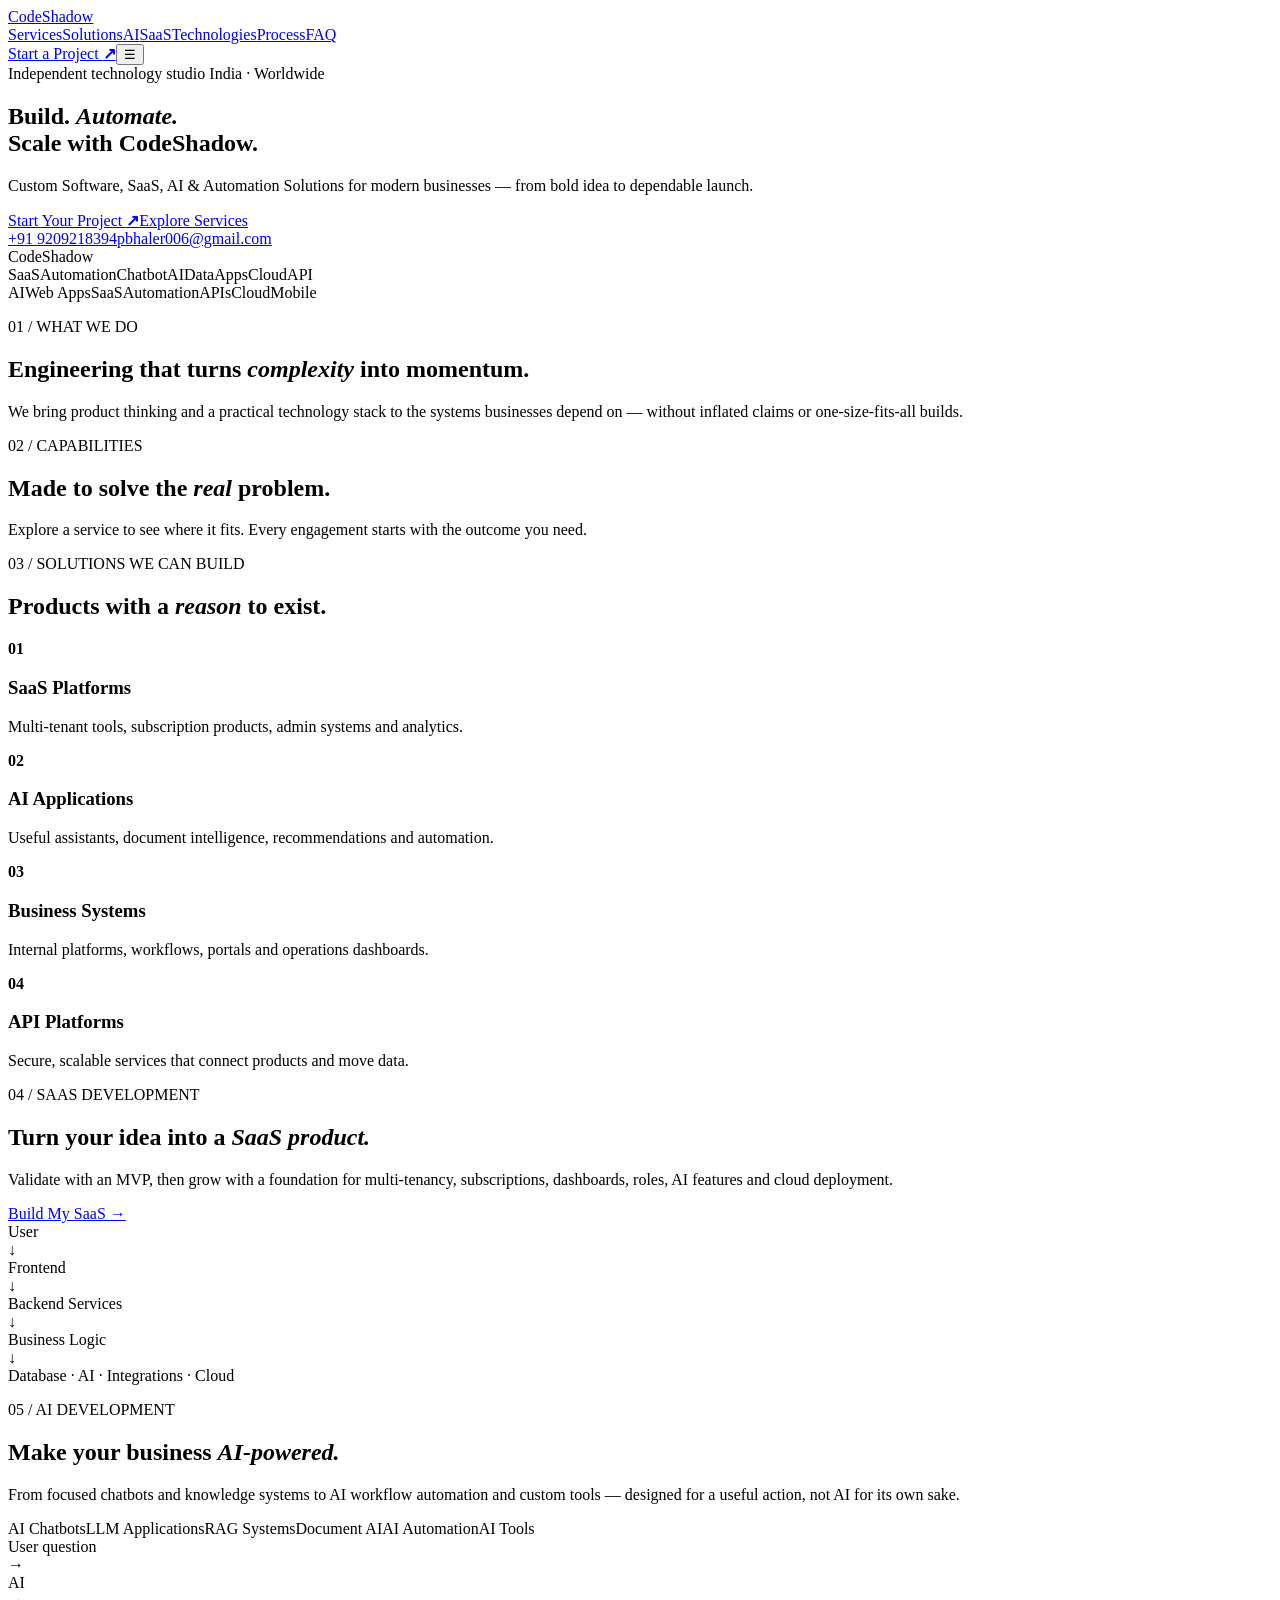
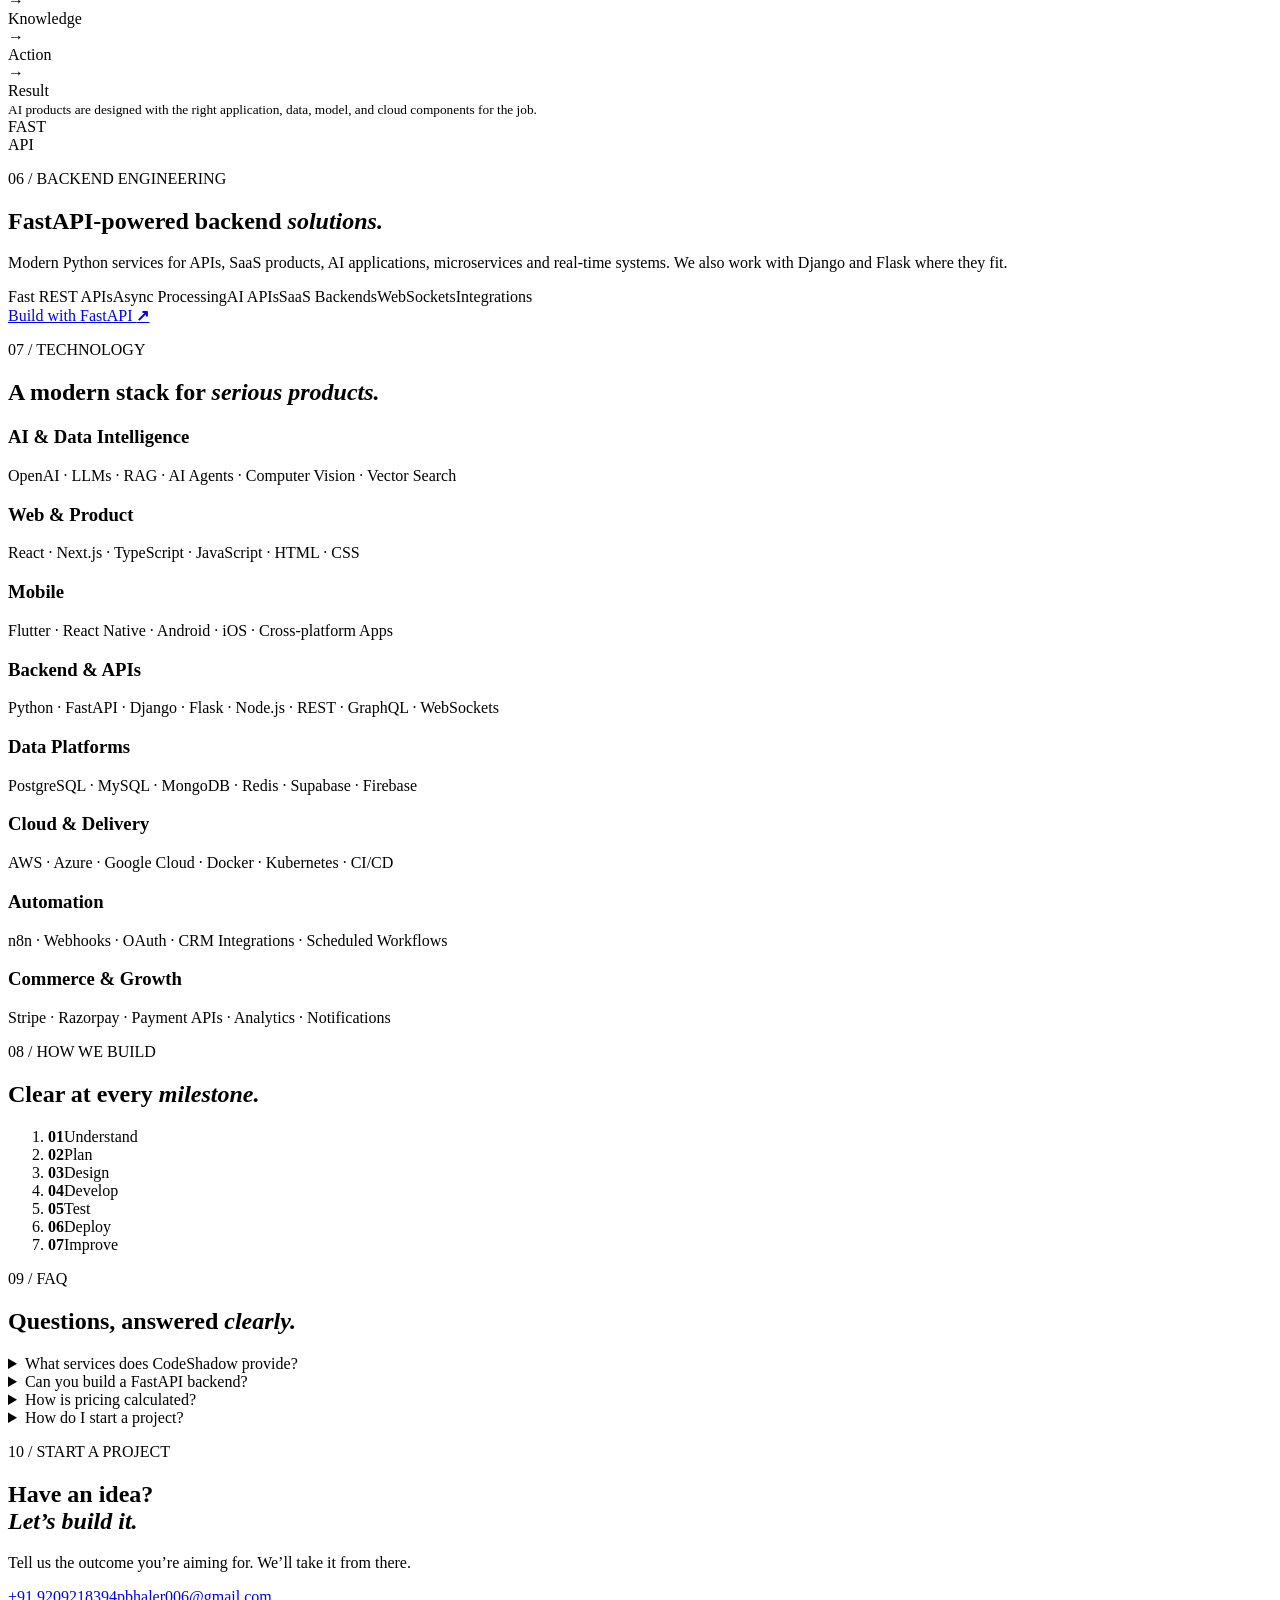
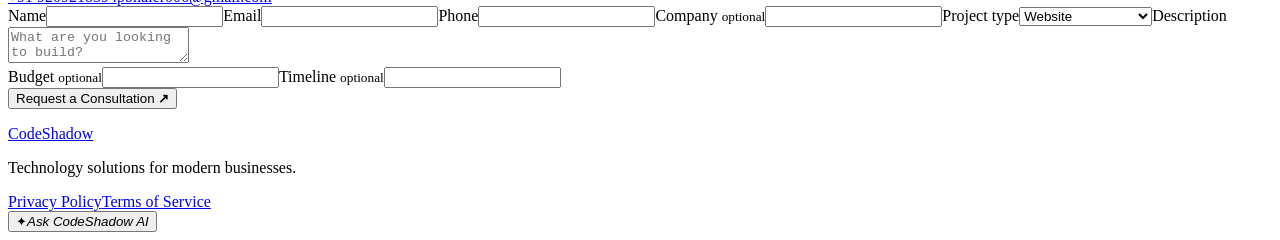
==== app/templates/index.html @ 3d5a8b01 "initial file upload" ====
<!doctype html>
<html lang="en"><head><meta charset="utf-8"><meta name="viewport" content="width=device-width,initial-scale=1"><meta name="description" content="CodeShadow builds custom software, SaaS products, AI applications, FastAPI backends, APIs and automation."><link rel="canonical" href="https://codeshadow.in/"><meta property="og:title" content="CodeShadow — Build. Automate. Scale."><meta property="og:description" content="Custom Software, SaaS, AI & Automation Solutions for Modern Businesses."><meta property="og:type" content="website"><meta property="og:url" content="https://codeshadow.in/"><meta name="twitter:card" content="summary_large_image"><meta name="theme-color" content="#080b15"><link rel="stylesheet" href="/static/css/site.css"><link rel="stylesheet" href="/static/css/ecosystem.css"><title>CodeShadow | Software, SaaS, AI & FastAPI Development</title><script type="application/ld+json">{"@context":"https://schema.org","@type":"Organization","name":"CodeShadow","url":"https://codeshadow.in","email":"pbhaler006@gmail.com","telephone":"+91 9209218394","description":"Technology solutions for modern businesses."}</script></head>
<body>
<div class="noise"></div><header id="top"><a class="brand" href="#home" aria-label="CodeShadow home"><i></i>Code<span>Shadow</span></a><nav aria-label="Main navigation"><a href="#services">Services</a><a href="#solutions">Solutions</a><a href="#ai">AI</a><a href="#saas">SaaS</a><a href="#tech">Technologies</a><a href="#process">Process</a><a href="#faq">FAQ</a></nav><a class="nav-cta" href="#contact">Start a Project <b>↗</b></a><button class="menu" aria-label="Open navigation">☰</button></header>
<main id="home"><section class="hero section"><div class="eyebrow">Independent technology studio <span></span> India · Worldwide</div><div class="hero-grid"><div><h1>Build. <em>Automate.</em><br>Scale with <span>CodeShadow.</span></h1><p class="lead">Custom Software, SaaS, AI & Automation Solutions for modern businesses — from bold idea to dependable launch.</p><div class="hero-actions"><a class="button primary" href="#contact">Start Your Project <b>↗</b></a><a class="button ghost" href="#services">Explore Services</a></div><div class="contact-mini"><a href="tel:+919209218394">+91 9209218394</a><a href="mailto:pbhaler006@gmail.com">pbhaler006@gmail.com</a></div></div><div class="network" aria-label="CodeShadow technology ecosystem illustration"><div class="orb core">Code<span>Shadow</span></div><div class="orbit o1"></div><div class="orbit o2"></div><div class="orbit o3"></div><span class="planet-track pt1"><span class="node">SaaS</span></span><span class="planet-track pt2"><span class="node">Automation</span></span><span class="planet-track pt3"><span class="node">Chatbot</span></span><span class="planet-track pt4"><span class="node">AI</span></span><span class="planet-track pt5"><span class="node">Data</span></span><span class="planet-track pt6"><span class="node">Apps</span></span><span class="planet-track pt7"><span class="node">Cloud</span></span><span class="planet-track pt8"><span class="node">API</span></span><div class="pulse p1"></div><div class="pulse p2"></div></div></div><div class="ticker"><span>AI</span><span>Web Apps</span><span>SaaS</span><span>Automation</span><span>APIs</span><span>Cloud</span><span>Mobile</span></div></section>
<section class="intro section"><p class="kicker">01 / WHAT WE DO</p><h2>Engineering that turns <em>complexity</em> into momentum.</h2><p>We bring product thinking and a practical technology stack to the systems businesses depend on — without inflated claims or one-size-fits-all builds.</p></section>
<section id="services" class="section"><div class="section-head"><div><p class="kicker">02 / CAPABILITIES</p><h2>Made to solve the <em>real</em> problem.</h2></div><p>Explore a service to see where it fits. Every engagement starts with the outcome you need.</p></div><div class="services-grid" id="service-grid"></div></section>
<section id="solutions" class="section solutions"><p class="kicker">03 / SOLUTIONS WE CAN BUILD</p><h2>Products with a <em>reason</em> to exist.</h2><div class="solution-grid"><article><b>01</b><h3>SaaS Platforms</h3><p>Multi-tenant tools, subscription products, admin systems and analytics.</p></article><article><b>02</b><h3>AI Applications</h3><p>Useful assistants, document intelligence, recommendations and automation.</p></article><article><b>03</b><h3>Business Systems</h3><p>Internal platforms, workflows, portals and operations dashboards.</p></article><article><b>04</b><h3>API Platforms</h3><p>Secure, scalable services that connect products and move data.</p></article></div></section>
<section id="saas" class="section feature"><div class="feature-copy"><p class="kicker">04 / SAAS DEVELOPMENT</p><h2>Turn your idea into a <em>SaaS product.</em></h2><p>Validate with an MVP, then grow with a foundation for multi-tenancy, subscriptions, dashboards, roles, AI features and cloud deployment.</p><a class="text-link" href="#contact">Build My SaaS <b>→</b></a></div><div class="architecture"><div>User</div><i>↓</i><div>Frontend</div><i>↓</i><div class="accent">Backend Services</div><i>↓</i><div>Business Logic</div><i>↓</i><div>Database · AI · Integrations · Cloud</div></div></section>
<section id="ai" class="section ai"><div><p class="kicker">05 / AI DEVELOPMENT</p><h2>Make your business <em>AI-powered.</em></h2><p>From focused chatbots and knowledge systems to AI workflow automation and custom tools — designed for a useful action, not AI for its own sake.</p><div class="chips"><span>AI Chatbots</span><span>LLM Applications</span><span>RAG Systems</span><span>Document AI</span><span>AI Automation</span><span>AI Tools</span></div></div><div class="ai-flow"><div>User question</div><b>→</b><div class="aibrand">AI</div><b>→</b><div>Knowledge</div><b>→</b><div>Action</div><b>→</b><div>Result</div><small>AI products are designed with the right application, data, model, and cloud components for the job.</small></div></section>
<section class="section fastapi"><div class="fastapi-mark">FAST<br><span>API</span></div><div><p class="kicker">06 / BACKEND ENGINEERING</p><h2>FastAPI-powered backend <em>solutions.</em></h2><p>Modern Python services for APIs, SaaS products, AI applications, microservices and real-time systems. We also work with Django and Flask where they fit.</p><div class="fast-grid"><span>Fast REST APIs</span><span>Async Processing</span><span>AI APIs</span><span>SaaS Backends</span><span>WebSockets</span><span>Integrations</span></div><a class="button primary" href="#contact">Build with FastAPI <b>↗</b></a></div></section>
<section id="tech" class="section"><p class="kicker">07 / TECHNOLOGY</p><h2>A modern stack for <em>serious products.</em></h2><div class="tech-grid"><article><h3>AI & Data Intelligence</h3><p>OpenAI · LLMs · RAG · AI Agents · Computer Vision · Vector Search</p></article><article><h3>Web & Product</h3><p>React · Next.js · TypeScript · JavaScript · HTML · CSS</p></article><article><h3>Mobile</h3><p>Flutter · React Native · Android · iOS · Cross-platform Apps</p></article><article><h3>Backend & APIs</h3><p>Python · FastAPI · Django · Flask · Node.js · REST · GraphQL · WebSockets</p></article><article><h3>Data Platforms</h3><p>PostgreSQL · MySQL · MongoDB · Redis · Supabase · Firebase</p></article><article><h3>Cloud & Delivery</h3><p>AWS · Azure · Google Cloud · Docker · Kubernetes · CI/CD</p></article><article><h3>Automation</h3><p>n8n · Webhooks · OAuth · CRM Integrations · Scheduled Workflows</p></article><article><h3>Commerce & Growth</h3><p>Stripe · Razorpay · Payment APIs · Analytics · Notifications</p></article></div></section>
<section id="process" class="section process"><p class="kicker">08 / HOW WE BUILD</p><h2>Clear at every <em>milestone.</em></h2><ol><li><b>01</b>Understand</li><li><b>02</b>Plan</li><li><b>03</b>Design</li><li><b>04</b>Develop</li><li><b>05</b>Test</li><li><b>06</b>Deploy</li><li><b>07</b>Improve</li></ol></section>
<section id="faq" class="section faq"><p class="kicker">09 / FAQ</p><h2>Questions, answered <em>clearly.</em></h2><div class="faq-list"><details><summary>What services does CodeShadow provide?</summary><p>Custom software, SaaS, websites, applications, AI tools and chatbots, FastAPI/API backends, automation, cloud, and database solutions.</p></details><details><summary>Can you build a FastAPI backend?</summary><p>Yes — REST APIs, SaaS and AI backends, microservices, real-time services, authentication and integrations.</p></details><details><summary>How is pricing calculated?</summary><p>Pricing depends on scope, features, complexity, integrations, design, technology, timeline and infrastructure. Contact us for an accurate estimate.</p></details><details><summary>How do I start a project?</summary><p>Call +91 9209218394 or email pbhaler006@gmail.com with what you’re looking to build.</p></details></div></section>
<section id="contact" class="section contact"><div><p class="kicker">10 / START A PROJECT</p><h2>Have an idea?<br><em>Let’s build it.</em></h2><p>Tell us the outcome you’re aiming for. We’ll take it from there.</p><a href="tel:+919209218394">+91 9209218394</a><a href="mailto:pbhaler006@gmail.com">pbhaler006@gmail.com</a></div><form id="contact-form"><label>Name<input name="name" required minlength="2" autocomplete="name"></label><label>Email<input name="email" type="email" required autocomplete="email"></label><label>Phone<input name="phone" required autocomplete="tel"></label><label>Company <small>optional</small><input name="company" autocomplete="organization"></label><label>Project type<select name="project_type" required><option>Website</option><option>Web Application</option><option>Mobile Application</option><option>SaaS</option><option>AI Application</option><option>AI Chatbot</option><option>AI Tool</option><option>Automation</option><option>FastAPI / Backend</option><option>API Integration</option><option>Bulk Messaging</option><option>Cloud / DevOps</option><option>Other</option></select></label><label>Description<textarea name="description" minlength="15" required placeholder="What are you looking to build?"></textarea></label><div class="form-row"><label>Budget <small>optional</small><input name="budget"></label><label>Timeline <small>optional</small><input name="timeline"></label></div><button class="button primary" type="submit">Request a Consultation <b>↗</b></button><p class="form-status" aria-live="polite"></p></form></section></main>
<footer><a class="brand" href="#home"><i></i>Code<span>Shadow</span></a><p>Technology solutions for modern businesses.</p><div><a href="/privacy">Privacy Policy</a><a href="/terms">Terms of Service</a></div></footer>
<dialog id="service-modal"><button class="close" aria-label="Close">×</button><p class="kicker">SERVICE CAPABILITY</p><h2></h2><p class="modal-desc"></p><h3>How it comes together</h3><p>We align the product requirements, technology options, integrations and delivery approach around your business goal.</p><a class="button primary" href="#contact">Discuss This Service <b>↗</b></a></dialog>
<aside class="chat" aria-label="CodeShadow AI Assistant"><button class="chat-launch" aria-expanded="false"><span>✦</span><em>Ask CodeShadow AI</em></button><div class="chat-window" hidden><header><div><b>CodeShadow AI</b><small>Technology services assistant</small></div><button class="chat-close" aria-label="Close chat">×</button></header><div class="messages" aria-live="polite"><div class="message bot">Hi! I’m CodeShadow AI Assistant. I can help you explore our software, SaaS, AI, FastAPI, chatbot, automation, API, and cloud development services. What are you looking to build?</div></div><div class="suggestions"><button>What services do you provide?</button><button>Do you develop with FastAPI?</button><button>Can you build a SaaS?</button></div><form class="chat-form"><input aria-label="Ask CodeShadow AI" maxlength="1200" placeholder="Ask about a project…" required><button aria-label="Send message">↑</button></form></div></aside><script src="/static/js/site.js" defer></script></body></html>
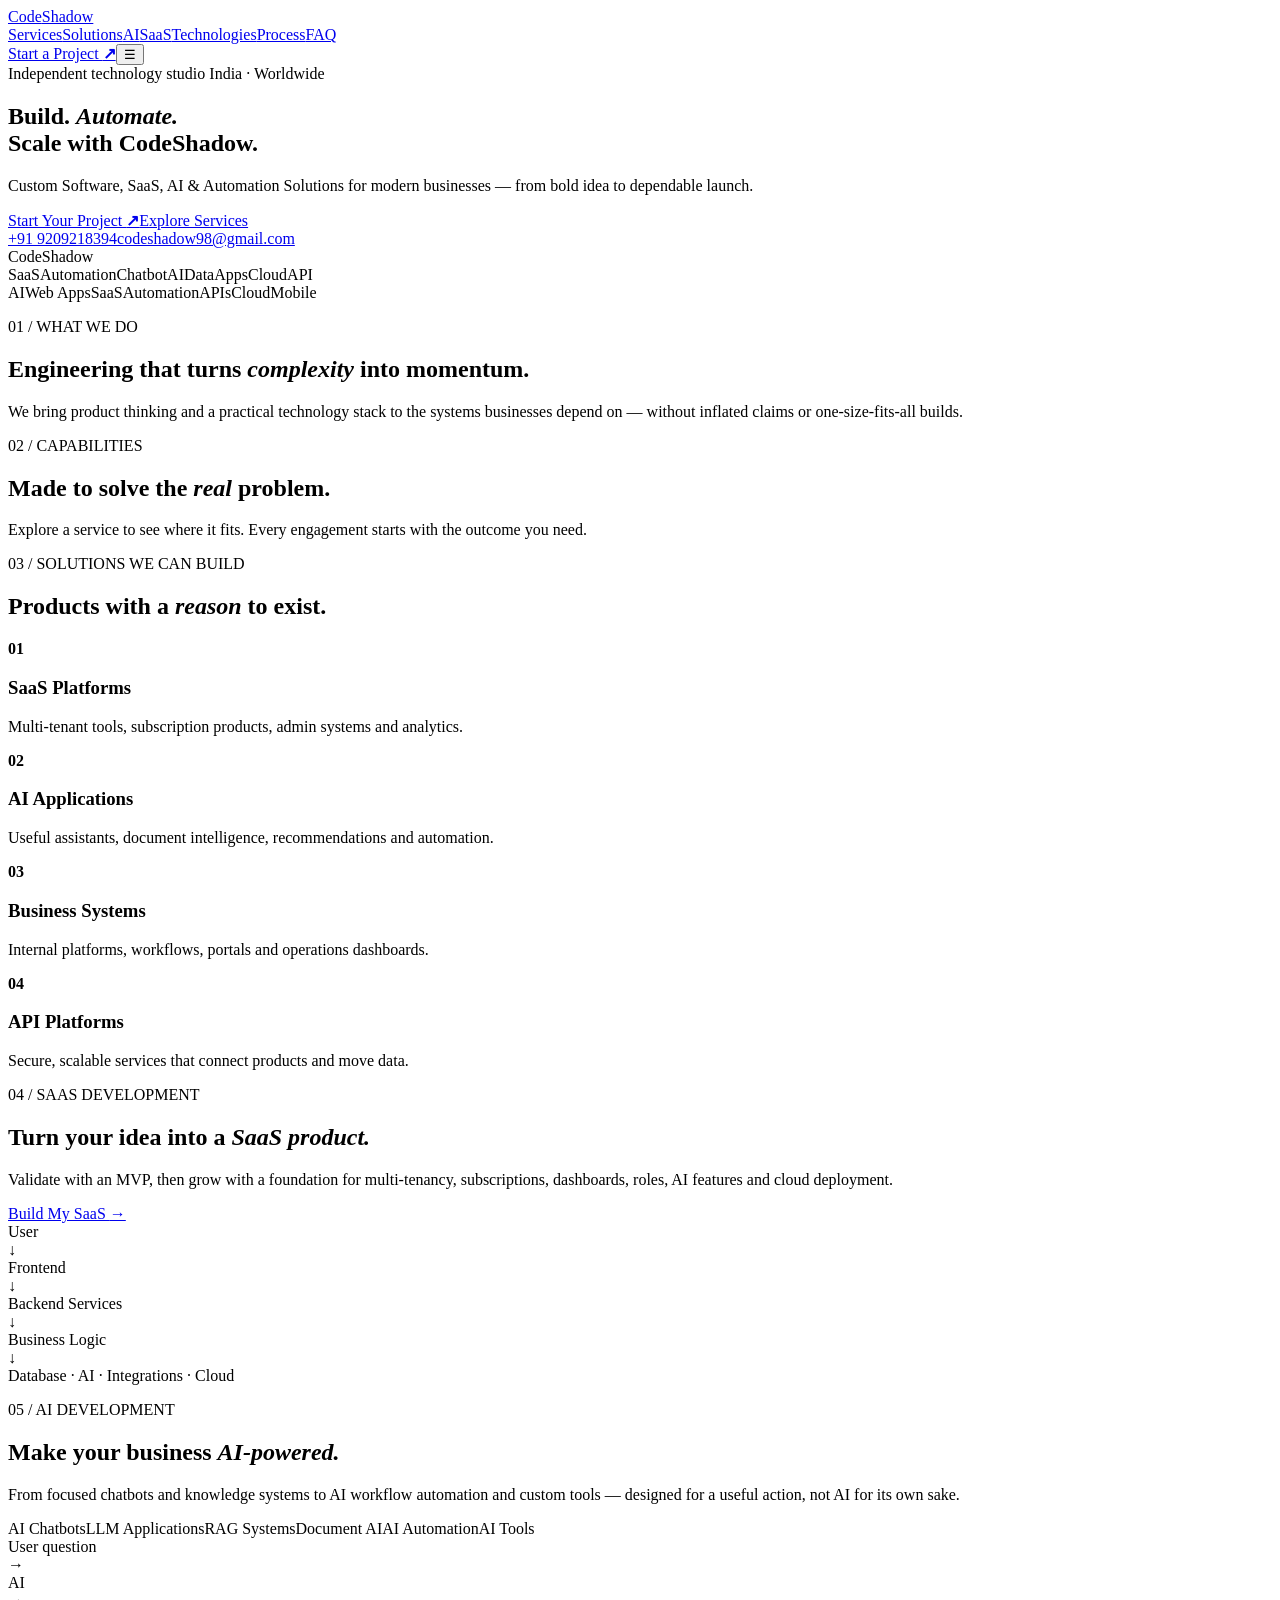
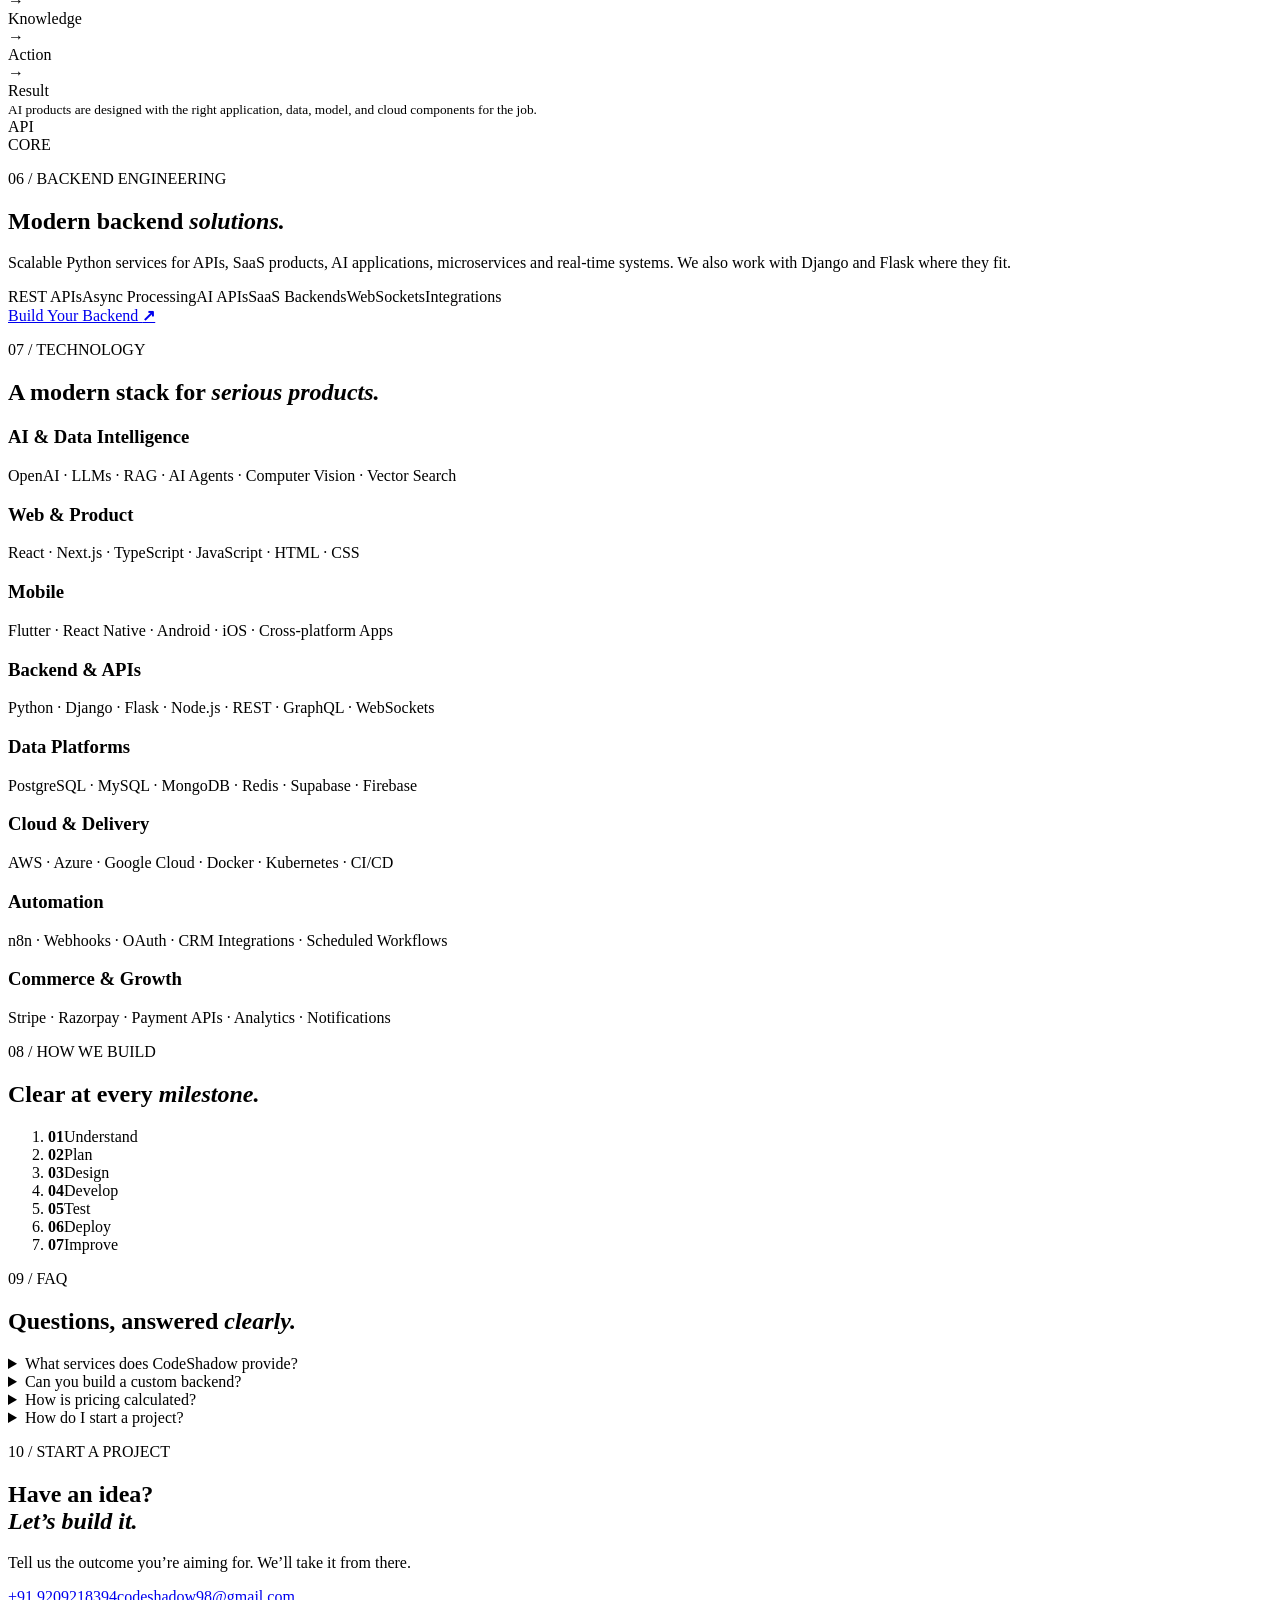
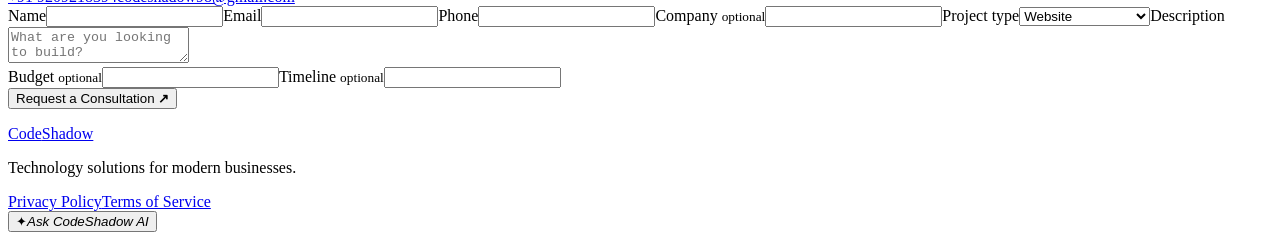
==== commit 11c230fd: "Update index.html" ====
--- a/app/templates/index.html
+++ b/app/templates/index.html
@@ -1,18 +1,18 @@
 <!doctype html>
-<html lang="en"><head><meta charset="utf-8"><meta name="viewport" content="width=device-width,initial-scale=1"><meta name="description" content="CodeShadow builds custom software, SaaS products, AI applications, FastAPI backends, APIs and automation."><link rel="canonical" href="https://codeshadow.in/"><meta property="og:title" content="CodeShadow — Build. Automate. Scale."><meta property="og:description" content="Custom Software, SaaS, AI & Automation Solutions for Modern Businesses."><meta property="og:type" content="website"><meta property="og:url" content="https://codeshadow.in/"><meta name="twitter:card" content="summary_large_image"><meta name="theme-color" content="#080b15"><link rel="stylesheet" href="/static/css/site.css"><link rel="stylesheet" href="/static/css/ecosystem.css"><title>CodeShadow | Software, SaaS, AI & FastAPI Development</title><script type="application/ld+json">{"@context":"https://schema.org","@type":"Organization","name":"CodeShadow","url":"https://codeshadow.in","email":"pbhaler006@gmail.com","telephone":"+91 9209218394","description":"Technology solutions for modern businesses."}</script></head>
+<html lang="en"><head><meta charset="utf-8"><meta name="viewport" content="width=device-width,initial-scale=1"><meta name="description" content="CodeShadow builds custom software, SaaS products, AI applications, API backends, and automation solutions."><link rel="canonical" href="https://codeshadow.in/"><meta property="og:title" content="CodeShadow — Build. Automate. Scale."><meta property="og:description" content="Custom Software, SaaS, AI & Automation Solutions for Modern Businesses."><meta property="og:type" content="website"><meta property="og:url" content="https://codeshadow.in/"><meta name="twitter:card" content="summary_large_image"><meta name="theme-color" content="#080b15"><link rel="icon" type="image/svg+xml" href="/static/favicon.svg"><link rel="shortcut icon" href="/static/favicon.svg"><link rel="apple-touch-icon" href="/static/favicon.svg"><link rel="stylesheet" href="/static/css/site.css"><link rel="stylesheet" href="/static/css/ecosystem.css"><title>CodeShadow | Software, SaaS, AI & Product Development</title><script type="application/ld+json">{"@context":"https://schema.org","@type":"Organization","name":"CodeShadow","url":"https://codeshadow.in","email":"codeshadow98@gmail.com","telephone":"+91 9209218394","description":"Technology solutions for modern businesses."}</script></head>
 <body>
 <div class="noise"></div><header id="top"><a class="brand" href="#home" aria-label="CodeShadow home"><i></i>Code<span>Shadow</span></a><nav aria-label="Main navigation"><a href="#services">Services</a><a href="#solutions">Solutions</a><a href="#ai">AI</a><a href="#saas">SaaS</a><a href="#tech">Technologies</a><a href="#process">Process</a><a href="#faq">FAQ</a></nav><a class="nav-cta" href="#contact">Start a Project <b>↗</b></a><button class="menu" aria-label="Open navigation">☰</button></header>
-<main id="home"><section class="hero section"><div class="eyebrow">Independent technology studio <span></span> India · Worldwide</div><div class="hero-grid"><div><h1>Build. <em>Automate.</em><br>Scale with <span>CodeShadow.</span></h1><p class="lead">Custom Software, SaaS, AI & Automation Solutions for modern businesses — from bold idea to dependable launch.</p><div class="hero-actions"><a class="button primary" href="#contact">Start Your Project <b>↗</b></a><a class="button ghost" href="#services">Explore Services</a></div><div class="contact-mini"><a href="tel:+919209218394">+91 9209218394</a><a href="mailto:pbhaler006@gmail.com">pbhaler006@gmail.com</a></div></div><div class="network" aria-label="CodeShadow technology ecosystem illustration"><div class="orb core">Code<span>Shadow</span></div><div class="orbit o1"></div><div class="orbit o2"></div><div class="orbit o3"></div><span class="planet-track pt1"><span class="node">SaaS</span></span><span class="planet-track pt2"><span class="node">Automation</span></span><span class="planet-track pt3"><span class="node">Chatbot</span></span><span class="planet-track pt4"><span class="node">AI</span></span><span class="planet-track pt5"><span class="node">Data</span></span><span class="planet-track pt6"><span class="node">Apps</span></span><span class="planet-track pt7"><span class="node">Cloud</span></span><span class="planet-track pt8"><span class="node">API</span></span><div class="pulse p1"></div><div class="pulse p2"></div></div></div><div class="ticker"><span>AI</span><span>Web Apps</span><span>SaaS</span><span>Automation</span><span>APIs</span><span>Cloud</span><span>Mobile</span></div></section>
+<main id="home"><section class="hero section"><div class="eyebrow">Independent technology studio <span></span> India · Worldwide</div><div class="hero-grid"><div><h1>Build. <em>Automate.</em><br>Scale with <span>CodeShadow.</span></h1><p class="lead">Custom Software, SaaS, AI & Automation Solutions for modern businesses — from bold idea to dependable launch.</p><div class="hero-actions"><a class="button primary" href="#contact">Start Your Project <b>↗</b></a><a class="button ghost" href="#services">Explore Services</a></div><div class="contact-mini"><a href="tel:+919209218394">+91 9209218394</a><a href="mailto:codeshadow98@gmail.com">codeshadow98@gmail.com</a></div></div><div class="network" aria-label="CodeShadow technology ecosystem illustration"><div class="orb core">Code<span>Shadow</span></div><div class="orbit o1"></div><div class="orbit o2"></div><div class="orbit o3"></div><span class="planet-track pt1"><span class="node">SaaS</span></span><span class="planet-track pt2"><span class="node">Automation</span></span><span class="planet-track pt3"><span class="node">Chatbot</span></span><span class="planet-track pt4"><span class="node">AI</span></span><span class="planet-track pt5"><span class="node">Data</span></span><span class="planet-track pt6"><span class="node">Apps</span></span><span class="planet-track pt7"><span class="node">Cloud</span></span><span class="planet-track pt8"><span class="node">API</span></span><div class="pulse p1"></div><div class="pulse p2"></div></div></div><div class="ticker"><span>AI</span><span>Web Apps</span><span>SaaS</span><span>Automation</span><span>APIs</span><span>Cloud</span><span>Mobile</span></div></section>
 <section class="intro section"><p class="kicker">01 / WHAT WE DO</p><h2>Engineering that turns <em>complexity</em> into momentum.</h2><p>We bring product thinking and a practical technology stack to the systems businesses depend on — without inflated claims or one-size-fits-all builds.</p></section>
 <section id="services" class="section"><div class="section-head"><div><p class="kicker">02 / CAPABILITIES</p><h2>Made to solve the <em>real</em> problem.</h2></div><p>Explore a service to see where it fits. Every engagement starts with the outcome you need.</p></div><div class="services-grid" id="service-grid"></div></section>
 <section id="solutions" class="section solutions"><p class="kicker">03 / SOLUTIONS WE CAN BUILD</p><h2>Products with a <em>reason</em> to exist.</h2><div class="solution-grid"><article><b>01</b><h3>SaaS Platforms</h3><p>Multi-tenant tools, subscription products, admin systems and analytics.</p></article><article><b>02</b><h3>AI Applications</h3><p>Useful assistants, document intelligence, recommendations and automation.</p></article><article><b>03</b><h3>Business Systems</h3><p>Internal platforms, workflows, portals and operations dashboards.</p></article><article><b>04</b><h3>API Platforms</h3><p>Secure, scalable services that connect products and move data.</p></article></div></section>
 <section id="saas" class="section feature"><div class="feature-copy"><p class="kicker">04 / SAAS DEVELOPMENT</p><h2>Turn your idea into a <em>SaaS product.</em></h2><p>Validate with an MVP, then grow with a foundation for multi-tenancy, subscriptions, dashboards, roles, AI features and cloud deployment.</p><a class="text-link" href="#contact">Build My SaaS <b>→</b></a></div><div class="architecture"><div>User</div><i>↓</i><div>Frontend</div><i>↓</i><div class="accent">Backend Services</div><i>↓</i><div>Business Logic</div><i>↓</i><div>Database · AI · Integrations · Cloud</div></div></section>
 <section id="ai" class="section ai"><div><p class="kicker">05 / AI DEVELOPMENT</p><h2>Make your business <em>AI-powered.</em></h2><p>From focused chatbots and knowledge systems to AI workflow automation and custom tools — designed for a useful action, not AI for its own sake.</p><div class="chips"><span>AI Chatbots</span><span>LLM Applications</span><span>RAG Systems</span><span>Document AI</span><span>AI Automation</span><span>AI Tools</span></div></div><div class="ai-flow"><div>User question</div><b>→</b><div class="aibrand">AI</div><b>→</b><div>Knowledge</div><b>→</b><div>Action</div><b>→</b><div>Result</div><small>AI products are designed with the right application, data, model, and cloud components for the job.</small></div></section>
-<section class="section fastapi"><div class="fastapi-mark">FAST<br><span>API</span></div><div><p class="kicker">06 / BACKEND ENGINEERING</p><h2>FastAPI-powered backend <em>solutions.</em></h2><p>Modern Python services for APIs, SaaS products, AI applications, microservices and real-time systems. We also work with Django and Flask where they fit.</p><div class="fast-grid"><span>Fast REST APIs</span><span>Async Processing</span><span>AI APIs</span><span>SaaS Backends</span><span>WebSockets</span><span>Integrations</span></div><a class="button primary" href="#contact">Build with FastAPI <b>↗</b></a></div></section>
-<section id="tech" class="section"><p class="kicker">07 / TECHNOLOGY</p><h2>A modern stack for <em>serious products.</em></h2><div class="tech-grid"><article><h3>AI & Data Intelligence</h3><p>OpenAI · LLMs · RAG · AI Agents · Computer Vision · Vector Search</p></article><article><h3>Web & Product</h3><p>React · Next.js · TypeScript · JavaScript · HTML · CSS</p></article><article><h3>Mobile</h3><p>Flutter · React Native · Android · iOS · Cross-platform Apps</p></article><article><h3>Backend & APIs</h3><p>Python · FastAPI · Django · Flask · Node.js · REST · GraphQL · WebSockets</p></article><article><h3>Data Platforms</h3><p>PostgreSQL · MySQL · MongoDB · Redis · Supabase · Firebase</p></article><article><h3>Cloud & Delivery</h3><p>AWS · Azure · Google Cloud · Docker · Kubernetes · CI/CD</p></article><article><h3>Automation</h3><p>n8n · Webhooks · OAuth · CRM Integrations · Scheduled Workflows</p></article><article><h3>Commerce & Growth</h3><p>Stripe · Razorpay · Payment APIs · Analytics · Notifications</p></article></div></section>
+<section class="section fastapi"><div class="fastapi-mark">API<br><span>CORE</span></div><div><p class="kicker">06 / BACKEND ENGINEERING</p><h2>Modern backend <em>solutions.</em></h2><p>Scalable Python services for APIs, SaaS products, AI applications, microservices and real-time systems. We also work with Django and Flask where they fit.</p><div class="fast-grid"><span>REST APIs</span><span>Async Processing</span><span>AI APIs</span><span>SaaS Backends</span><span>WebSockets</span><span>Integrations</span></div><a class="button primary" href="#contact">Build Your Backend <b>↗</b></a></div></section>
+<section id="tech" class="section"><p class="kicker">07 / TECHNOLOGY</p><h2>A modern stack for <em>serious products.</em></h2><div class="tech-grid"><article><h3>AI & Data Intelligence</h3><p>OpenAI · LLMs · RAG · AI Agents · Computer Vision · Vector Search</p></article><article><h3>Web & Product</h3><p>React · Next.js · TypeScript · JavaScript · HTML · CSS</p></article><article><h3>Mobile</h3><p>Flutter · React Native · Android · iOS · Cross-platform Apps</p></article><article><h3>Backend & APIs</h3><p>Python · Django · Flask · Node.js · REST · GraphQL · WebSockets</p></article><article><h3>Data Platforms</h3><p>PostgreSQL · MySQL · MongoDB · Redis · Supabase · Firebase</p></article><article><h3>Cloud & Delivery</h3><p>AWS · Azure · Google Cloud · Docker · Kubernetes · CI/CD</p></article><article><h3>Automation</h3><p>n8n · Webhooks · OAuth · CRM Integrations · Scheduled Workflows</p></article><article><h3>Commerce & Growth</h3><p>Stripe · Razorpay · Payment APIs · Analytics · Notifications</p></article></div></section>
 <section id="process" class="section process"><p class="kicker">08 / HOW WE BUILD</p><h2>Clear at every <em>milestone.</em></h2><ol><li><b>01</b>Understand</li><li><b>02</b>Plan</li><li><b>03</b>Design</li><li><b>04</b>Develop</li><li><b>05</b>Test</li><li><b>06</b>Deploy</li><li><b>07</b>Improve</li></ol></section>
-<section id="faq" class="section faq"><p class="kicker">09 / FAQ</p><h2>Questions, answered <em>clearly.</em></h2><div class="faq-list"><details><summary>What services does CodeShadow provide?</summary><p>Custom software, SaaS, websites, applications, AI tools and chatbots, FastAPI/API backends, automation, cloud, and database solutions.</p></details><details><summary>Can you build a FastAPI backend?</summary><p>Yes — REST APIs, SaaS and AI backends, microservices, real-time services, authentication and integrations.</p></details><details><summary>How is pricing calculated?</summary><p>Pricing depends on scope, features, complexity, integrations, design, technology, timeline and infrastructure. Contact us for an accurate estimate.</p></details><details><summary>How do I start a project?</summary><p>Call +91 9209218394 or email pbhaler006@gmail.com with what you’re looking to build.</p></details></div></section>
-<section id="contact" class="section contact"><div><p class="kicker">10 / START A PROJECT</p><h2>Have an idea?<br><em>Let’s build it.</em></h2><p>Tell us the outcome you’re aiming for. We’ll take it from there.</p><a href="tel:+919209218394">+91 9209218394</a><a href="mailto:pbhaler006@gmail.com">pbhaler006@gmail.com</a></div><form id="contact-form"><label>Name<input name="name" required minlength="2" autocomplete="name"></label><label>Email<input name="email" type="email" required autocomplete="email"></label><label>Phone<input name="phone" required autocomplete="tel"></label><label>Company <small>optional</small><input name="company" autocomplete="organization"></label><label>Project type<select name="project_type" required><option>Website</option><option>Web Application</option><option>Mobile Application</option><option>SaaS</option><option>AI Application</option><option>AI Chatbot</option><option>AI Tool</option><option>Automation</option><option>FastAPI / Backend</option><option>API Integration</option><option>Bulk Messaging</option><option>Cloud / DevOps</option><option>Other</option></select></label><label>Description<textarea name="description" minlength="15" required placeholder="What are you looking to build?"></textarea></label><div class="form-row"><label>Budget <small>optional</small><input name="budget"></label><label>Timeline <small>optional</small><input name="timeline"></label></div><button class="button primary" type="submit">Request a Consultation <b>↗</b></button><p class="form-status" aria-live="polite"></p></form></section></main>
+<section id="faq" class="section faq"><p class="kicker">09 / FAQ</p><h2>Questions, answered <em>clearly.</em></h2><div class="faq-list"><details><summary>What services does CodeShadow provide?</summary><p>Custom software, SaaS, websites, applications, AI tools and chatbots, custom backends, automation, cloud, and database solutions.</p></details><details><summary>Can you build a custom backend?</summary><p>Yes — REST APIs, SaaS and AI backends, microservices, real-time services, authentication and integrations.</p></details><details><summary>How is pricing calculated?</summary><p>Pricing depends on scope, features, complexity, integrations, design, technology, timeline and infrastructure. Contact us for an accurate estimate.</p></details><details><summary>How do I start a project?</summary><p>Call +91 9209218394 or email codeshadow98@gmail.com with what you’re looking to build.</p></details></div></section>
+<section id="contact" class="section contact"><div><p class="kicker">10 / START A PROJECT</p><h2>Have an idea?<br><em>Let’s build it.</em></h2><p>Tell us the outcome you’re aiming for. We’ll take it from there.</p><a href="tel:+919209218394">+91 9209218394</a><a href="mailto:codeshadow98@gmail.com">codeshadow98@gmail.com</a></div><form id="contact-form"><label>Name<input name="name" required minlength="2" autocomplete="name"></label><label>Email<input name="email" type="email" required autocomplete="email"></label><label>Phone<input name="phone" required autocomplete="tel"></label><label>Company <small>optional</small><input name="company" autocomplete="organization"></label><label>Project type<select name="project_type" required><option>Website</option><option>Web Application</option><option>Mobile Application</option><option>SaaS</option><option>AI Application</option><option>AI Chatbot</option><option>AI Tool</option><option>Automation</option><option>Custom Backend</option><option>API Integration</option><option>Bulk Messaging</option><option>Cloud / DevOps</option><option>Other</option></select></label><label>Description<textarea name="description" minlength="15" required placeholder="What are you looking to build?"></textarea></label><div class="form-row"><label>Budget <small>optional</small><input name="budget"></label><label>Timeline <small>optional</small><input name="timeline"></label></div><button class="button primary" type="submit">Request a Consultation <b>↗</b></button><p class="form-status" aria-live="polite"></p></form></section></main>
 <footer><a class="brand" href="#home"><i></i>Code<span>Shadow</span></a><p>Technology solutions for modern businesses.</p><div><a href="/privacy">Privacy Policy</a><a href="/terms">Terms of Service</a></div></footer>
 <dialog id="service-modal"><button class="close" aria-label="Close">×</button><p class="kicker">SERVICE CAPABILITY</p><h2></h2><p class="modal-desc"></p><h3>How it comes together</h3><p>We align the product requirements, technology options, integrations and delivery approach around your business goal.</p><a class="button primary" href="#contact">Discuss This Service <b>↗</b></a></dialog>
-<aside class="chat" aria-label="CodeShadow AI Assistant"><button class="chat-launch" aria-expanded="false"><span>✦</span><em>Ask CodeShadow AI</em></button><div class="chat-window" hidden><header><div><b>CodeShadow AI</b><small>Technology services assistant</small></div><button class="chat-close" aria-label="Close chat">×</button></header><div class="messages" aria-live="polite"><div class="message bot">Hi! I’m CodeShadow AI Assistant. I can help you explore our software, SaaS, AI, FastAPI, chatbot, automation, API, and cloud development services. What are you looking to build?</div></div><div class="suggestions"><button>What services do you provide?</button><button>Do you develop with FastAPI?</button><button>Can you build a SaaS?</button></div><form class="chat-form"><input aria-label="Ask CodeShadow AI" maxlength="1200" placeholder="Ask about a project…" required><button aria-label="Send message">↑</button></form></div></aside><script src="/static/js/site.js" defer></script></body></html>
+<aside class="chat" aria-label="CodeShadow AI Assistant"><button class="chat-launch" aria-expanded="false"><span>✦</span><em>Ask CodeShadow AI</em></button><div class="chat-window" hidden><header><div><b>CodeShadow AI</b><small>Technology services assistant</small></div><button class="chat-close" aria-label="Close chat">×</button></header><div class="messages" aria-live="polite"><div class="message bot">Hi! I’m CodeShadow AI Assistant. I can help you explore our software, SaaS, AI, backend, chatbot, automation, API, and cloud development services. What are you looking to build?</div></div><div class="suggestions"><button>What services do you provide?</button><button>Do you build custom backends?</button><button>Can you build a SaaS?</button></div><form class="chat-form"><input aria-label="Ask CodeShadow AI" maxlength="1200" placeholder="Ask about a project…" required><button aria-label="Send message">↑</button></form></div></aside><script src="/static/js/site.js" defer></script></body></html>
